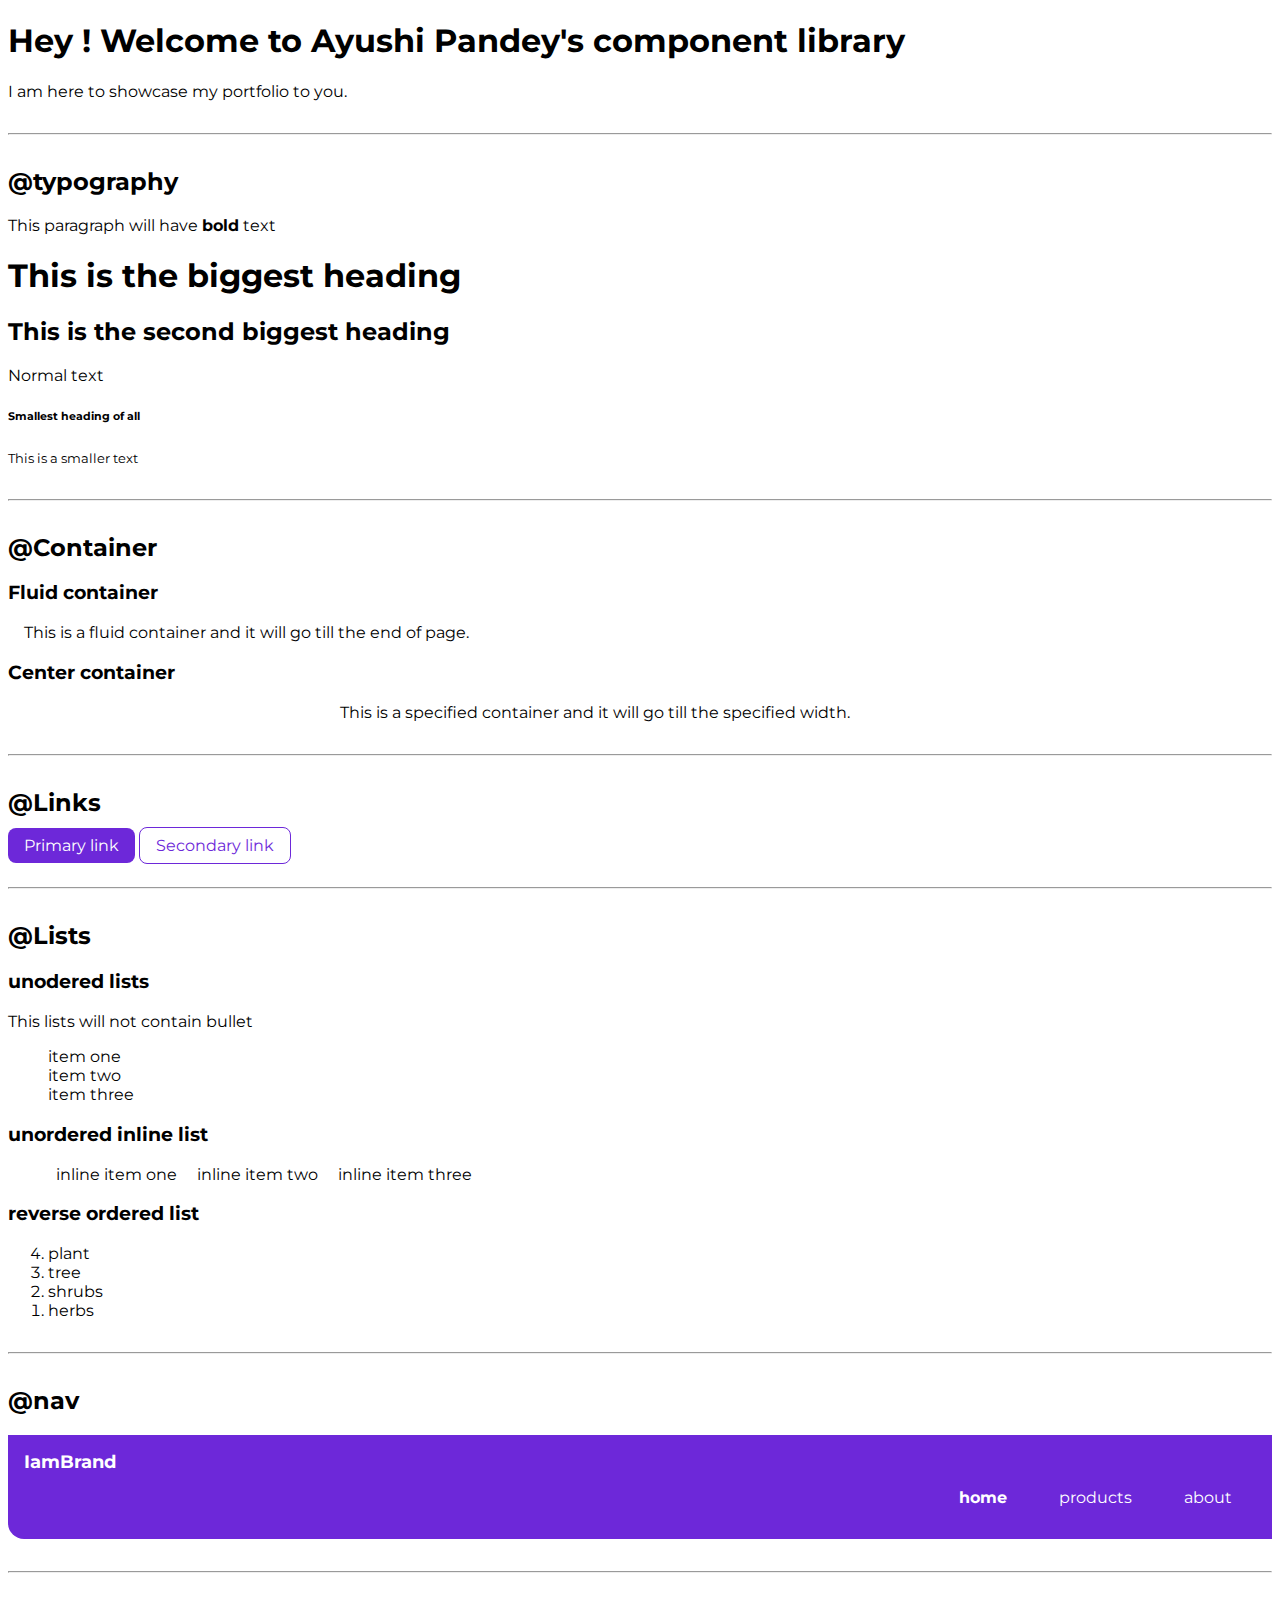
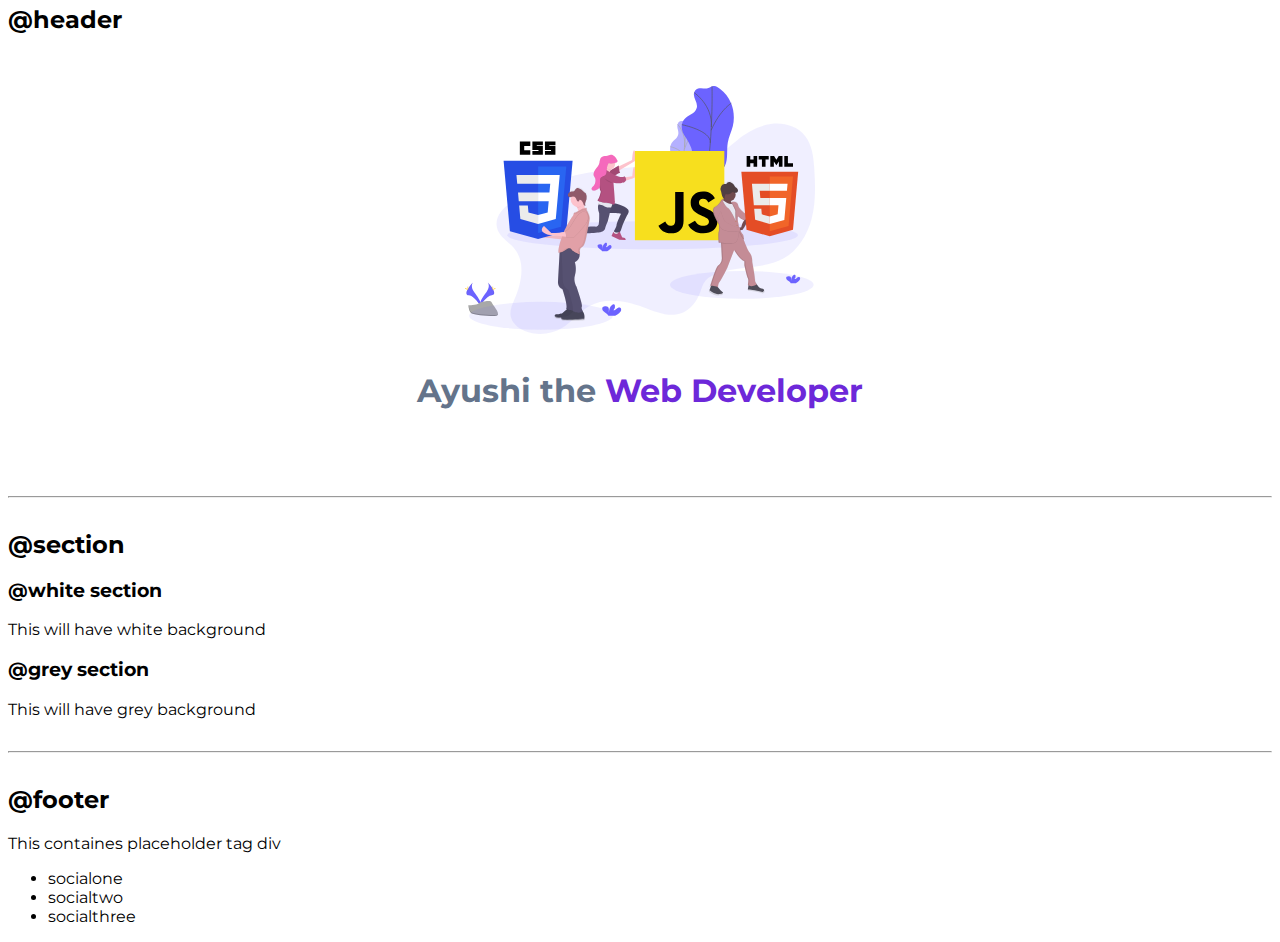
==== index.html @ 716824a7 "header modified" ====
<!DOCTYPE html>
<html lang="en">
  <head>
    <meta charset="UTF-8" />
    <meta http-equiv="X-UA-Compatible" content="IE=edge" />
    <meta name="viewport" content="width=device-width, initial-scale=1.0" />
    <title>Component Library</title>

    <!--This is third way to do CSS- external link-->

    <link rel="stylesheet" href="styles.css" />

  </head>
  <body>

    <!-- CSS way 1
    <style>
        body {
            color: red;
        }
    </style> -->



    <!-- <h1 id = "lib-header">Hey ! Welcome to Ayushi Pandey's component library</h1>  -->
    <h1>Hey ! Welcome to Ayushi Pandey's component library</h1> 
    <!-- <p class = "para">I am here to showcase my portfolio to you.</p> -->
    <p>I am here to showcase my portfolio to you.</p>

    

    <hr>

    <!-- second way of CSS
    <h1 style = "color: red" >This is the biggest heading</h1> -->


    
    <h2>@typography</h2>

    <p>This paragraph will have <strong>bold</strong> text</p>

    <h1>This is the biggest heading</h1>
    <h2>This is the second biggest heading</h2>
    <p>Normal text</p>
    <h6>Smallest heading of all</h6>
    <small>This is a smaller text</small>

    <hr>

    <h2>@Container</h2>

    <h3>Fluid container</h3>
    <!-- <div class = "para">This is a fluid container and it will go till the end of page. -->
    <div class = "container container-fluid">This is a fluid container and it will go till the end of page.
    </div>


    <h3>Center container</h3>
    <div class = "container container-center">This is a specified container and it will go till the specified width.</div>
    <!-- <div class = "para">This is a specified container and it will go till the specified width.</div> -->

    <hr>

    <h2>@Links</h2>

    <!-- <a href="https://google.com
    " target="_blank">Google</a> -->

    <a class = "link link-primary" href = "/">Primary link</a>
    <a class = "link link-secondary" href = "/" >Secondary link</a>

    <hr>

    <h2>@Lists</h2>

    <h3>unodered lists</h3>

    <p>This lists will not contain bullet</p>

    <ul class = "list-non-bullet">
        <li>item one</li>
        <li>item two</li>
        <li>item three</li>
    </ul>

    <h3>unordered inline list</h3>

    <ul class="list-non-bullet">
        <li class = "list-item-inline">inline item one</li>
        <li class = "list-item-inline">inline item two</li>
        <li class = "list-item-inline">inline item three</li>
    </ul>


    <h3>reverse ordered list</h3>

    <ol reversed>
        <li>plant</li>
        <li>tree</li>
        <li>shrubs</li>
        <li>herbs</li>
    </ol>

    <hr>

    <h2>@nav</h2>

    <!-- <nav>
        <div>IamBrand</div>
        <ul>
            <li>
                <a href="/">home</a>              
            </li>

            <li>
                <a href="/">products</a>
            </li>

            <li>
                <a href="/">about</a>
            </li>
        </ul>
    </nav> -->

    <nav class="navigation container">
        <div class = "nav-brand">IamBrand</div>
        <ul class = "list-non-bullet nav-pills">
            <li class = list-item-inline>
                <a class = "link link-active" href="/">home</a>              
            </li>

            <li class = list-item-inline>
                <a class = "link" href="/">products</a>
            </li>

            <li class = list-item-inline>
                <a class = "link" href="/">about</a>
            </li>
        </ul>
    </nav>

    <hr>

    <h2>@header</h2>

    <!-- <header>
        <img src="Images/JS.svg" alt="JavaScript Image">
        <h1>heading inside hero</h1>

        <img src = "https://masterblogging.com/wp-content/uploads/2019/11/Pinch-of-Yum-Blog.png" alt = "Food image" >
    </header> -->

    <header class = "hero">
        <img class= "hero-img" src="Images/JS.svg" alt="JavaScript Image">
        <h1 class ="hero-header">Ayushi the <span style = color:var(--primary-color)>Web Developer</span> </h1>

        <!-- <img src = "https://masterblogging.com/wp-content/uploads/2019/11/Pinch-of-Yum-Blog.png" alt = "Food image" > -->
    </header>

    <hr>

    <h2>@section</h2>

    
    <section>
        <h3>@white section</h3>
        <p>This will have white background</p>    
    </section>

    <section>
        <h3>@grey section</h3>
        <p>This will have grey background</p>    
    </section>

    <hr>

    <h2>@footer</h2>

    <footer>
        <div>This containes placeholder tag div</div>
        <ul>
            <li>socialone</li>
            <li>socialtwo</li>
            <li>socialthree</li>
        </ul>
    </footer>




























    <!-- <div style = "height: 60vh;"></div> -->

  </body>
</html>
---- styles.css ----
/* body{
    color: red;
}

h1{
    color: blue;
}

h2{
    color: green;
} */

/* #lib-header{
    color: darkgoldenrod;
}

.para {
    color: brown;
} */

@import url('https://fonts.googleapis.com/css2?family=Montserrat:wght@400;700&display=swap');

:root {
    /* --primary-color: #8B5CF6;  */
    --primary-color:#6D28D9; 
    --grey-color: #64748B;  
}

hr {
    margin: 2rem 0rem
}


body{
    font-family: 'Montserrat', sans-serif;
}

/** Container level CCS **/

.container {
    padding-left: 1rem;
    padding-right: 1rem;
    
}

.container-center {
    max-width: 600px;
    margin: auto;
}


/** Links **/

.link {
    text-decoration: none;
    padding: 0.5rem 1rem ;
}
.link-primary {
    /* color: var(--primary-color); */
    background-color: var(--primary-color);
    border-radius: 0.5rem;
    color: white;
}

.link-secondary {
    /* background-color: var(--primary-color);
    border-radius: 0.5rem;
    color:white; */

    color: var(--primary-color);
    border-radius: 0.5rem;
    border: 1px solid var(--primary-color);
}

/* h1{
    color: var(--primary-color)
} */

/** Lists **/

.list-non-bullet {
    list-style : none;
}

.list-item-inline {
    display: inline;
    padding: 0rem 0.5rem;
}

/** Navigation **/

.navigation {
    background-color: var(--primary-color);
    color: white;
    padding: 1rem; 
    border-bottom-left-radius: 1rem;
}

.navigation .nav-brand {
    font-weight: bold;
    font-size: 1.1rem;
}

.navigation .nav-pills{
    text-align: right;
}

.navigation .link {
    color: white;
}

.navigation .link-active{
    font-weight: bold;
}

/**Header**/

.hero{
    padding: 2rem;
}

.hero .hero-img {
    max-width: 350px;
    display:block;
    margin:auto;
}

.hero .hero-header{
    text-align: center;
    padding-top: 1rem;
    color: var(--grey-color);
}
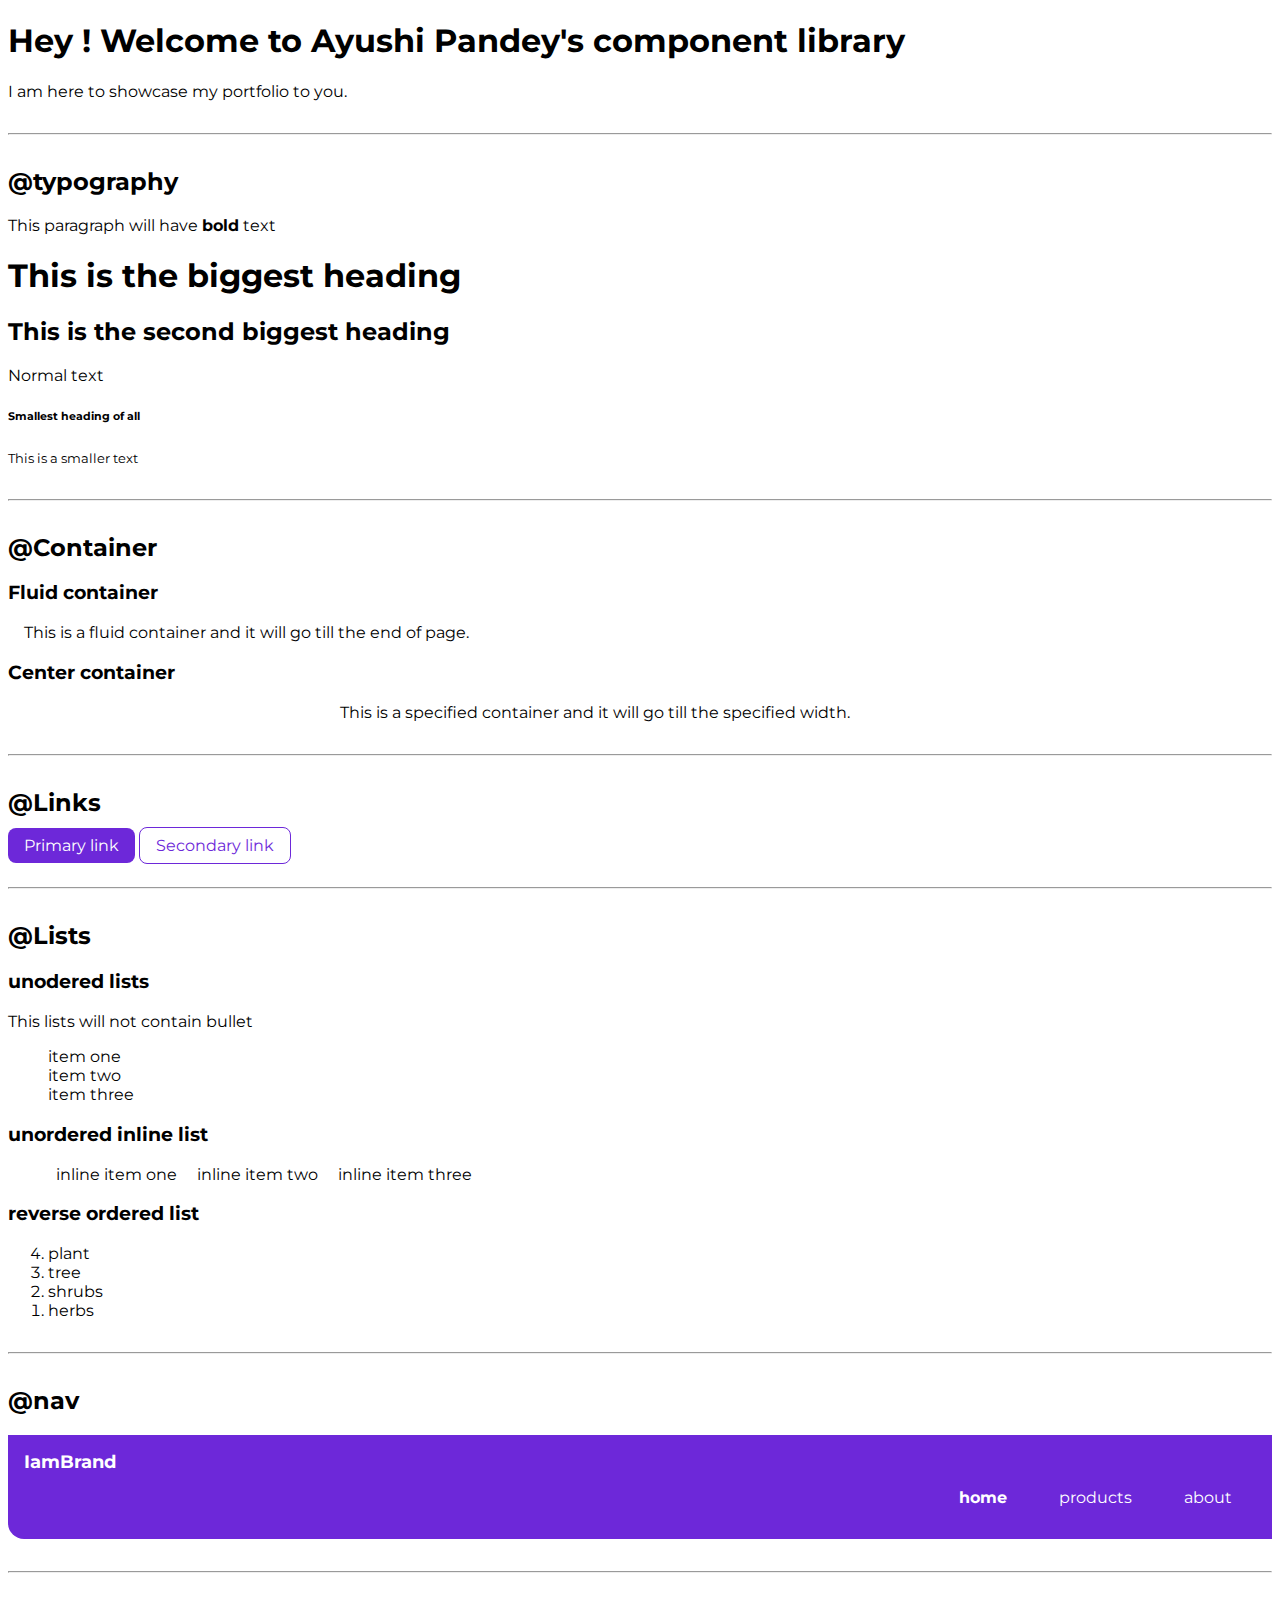
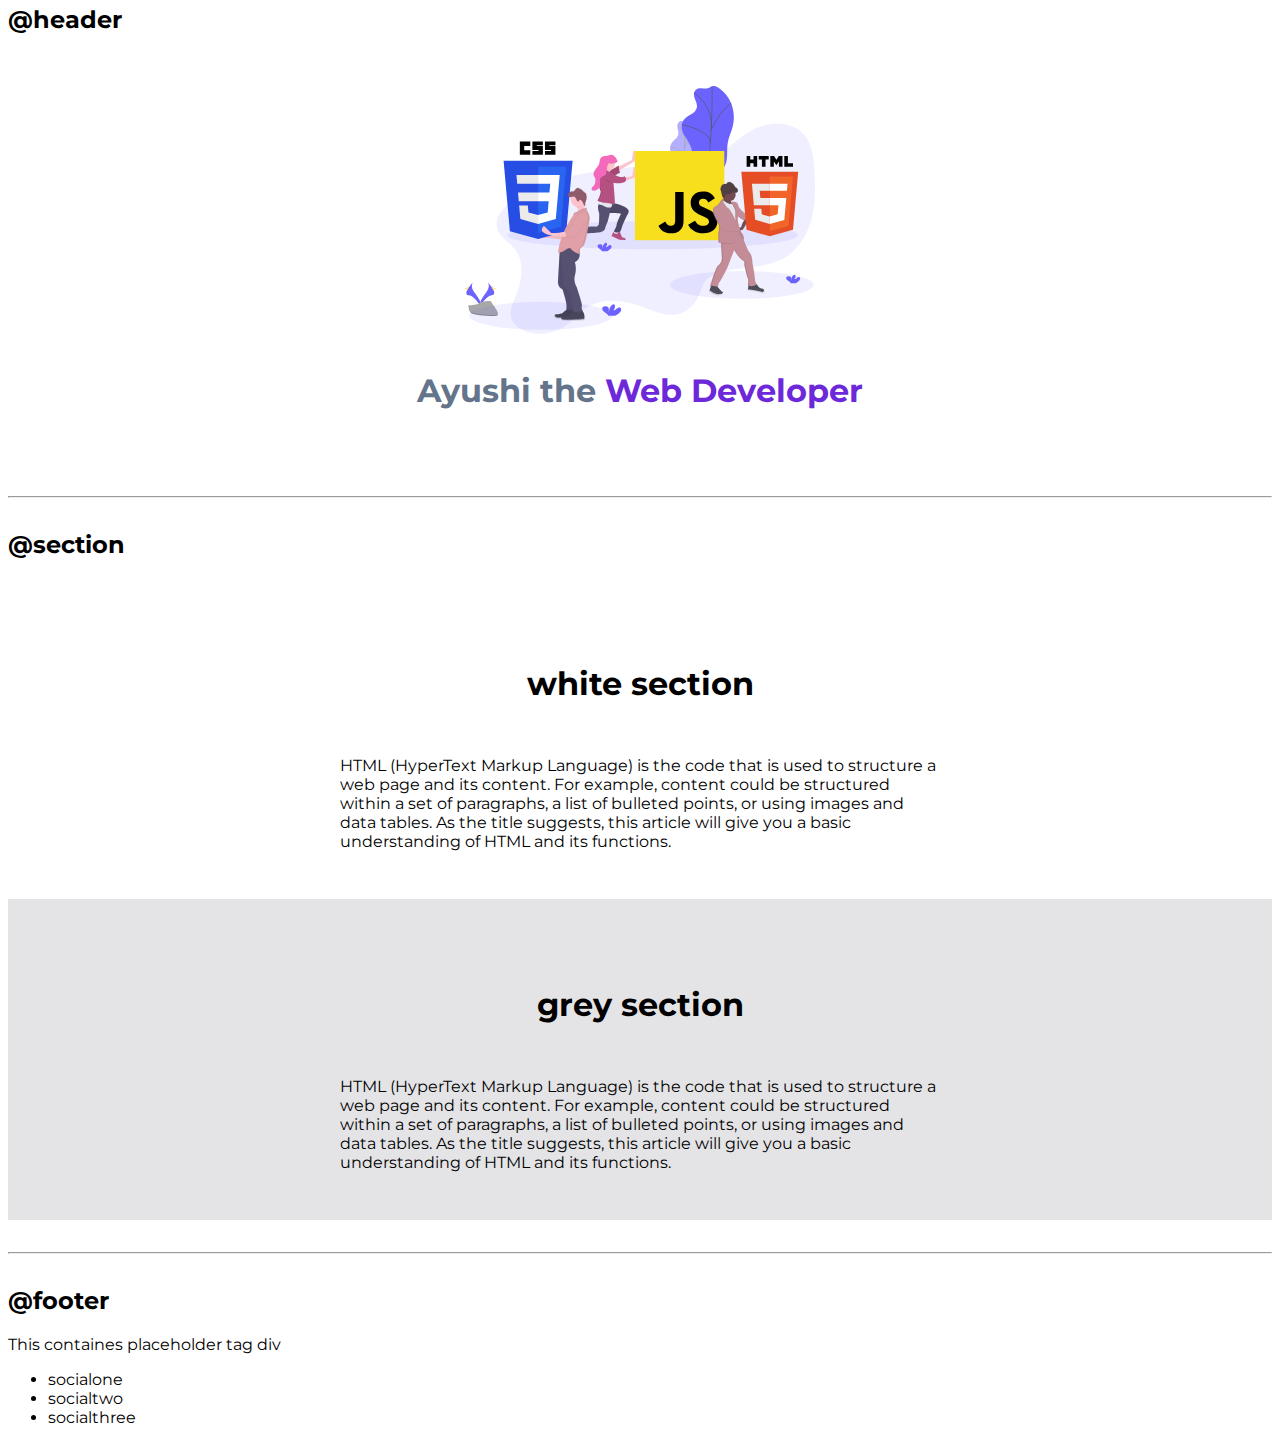
==== commit 057b5f7a: "section done" ====
--- a/index.html
+++ b/index.html
@@ -163,7 +163,7 @@
     <h2>@section</h2>
 
     
-    <section>
+    <!-- <section>
         <h3>@white section</h3>
         <p>This will have white background</p>    
     </section>
@@ -171,6 +171,21 @@
     <section>
         <h3>@grey section</h3>
         <p>This will have grey background</p>    
+    </section> -->
+
+    <section class = "section">
+        <div class = "container container-center">
+        <h1>white section</h1>
+        <p>HTML (HyperText Markup Language) is the code that is used to structure a web page and its content. For example, content could be structured within a set of paragraphs, a list of bulleted points, or using images and data tables. As the title suggests, this article will give you a basic understanding of HTML and its functions.</p> 
+        </div>   
+    </section>
+
+    <section class="section ow">
+        <div class = "container container-center">
+            <h1>grey section</h1>
+            <p>HTML (HyperText Markup Language) is the code that is used to structure a web page and its content. For example, content could be structured within a set of paragraphs, a list of bulleted points, or using images and data tables. As the title suggests, this article will give you a basic understanding of HTML and its functions.</p>
+        </div>
+            
     </section>
 
     <hr>
--- a/styles.css
+++ b/styles.css
@@ -23,7 +23,8 @@
 :root {
     /* --primary-color: #8B5CF6;  */
     --primary-color:#6D28D9; 
-    --grey-color: #64748B;  
+    --grey-color: #64748B; 
+    --offwhite-section: #E4E4E7; 
 }
 
 hr {
@@ -130,3 +131,21 @@
     padding-top: 1rem;
     color: var(--grey-color);
 }
+
+/** Section **/
+
+.section{
+    padding: 2rem;
+}
+
+
+.section h1 {
+    text-align: center;
+    padding: 2rem;
+}
+
+.ow {
+    background-color: var(--offwhite-section);
+}
+
+
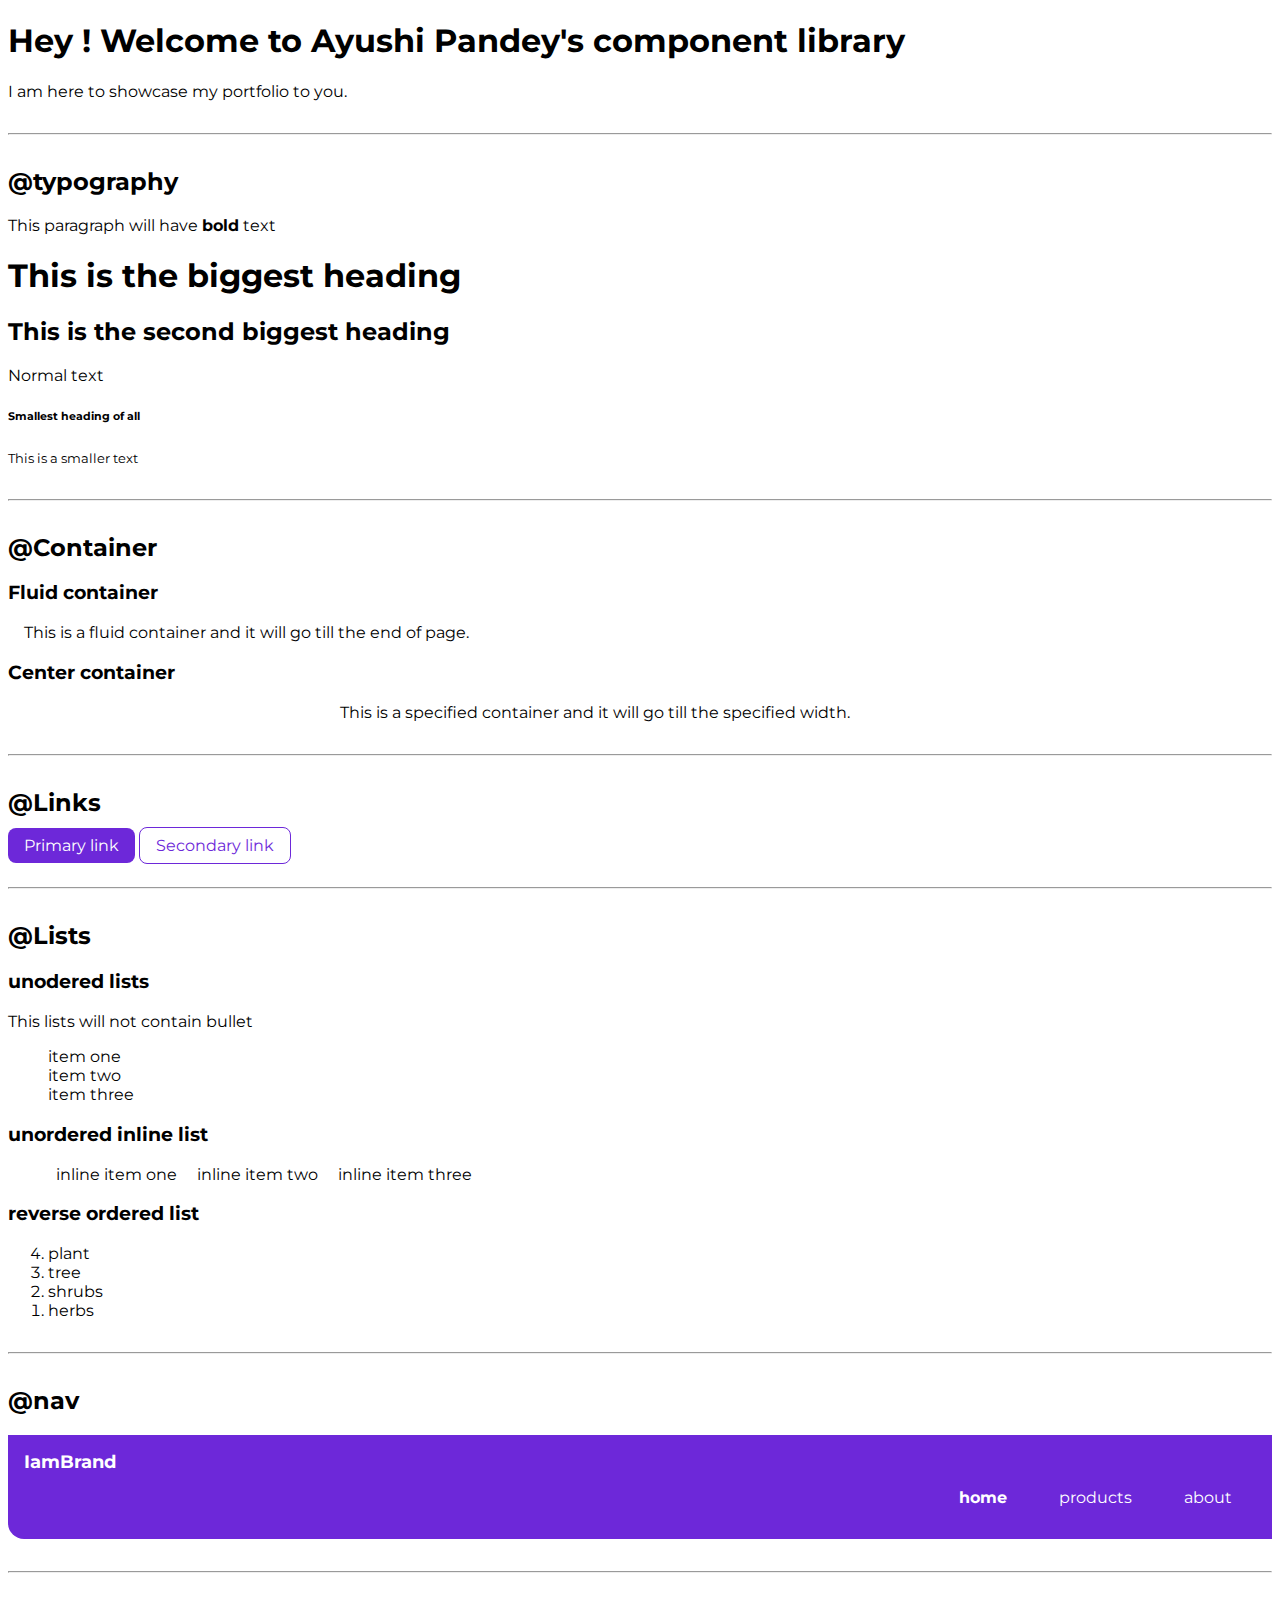
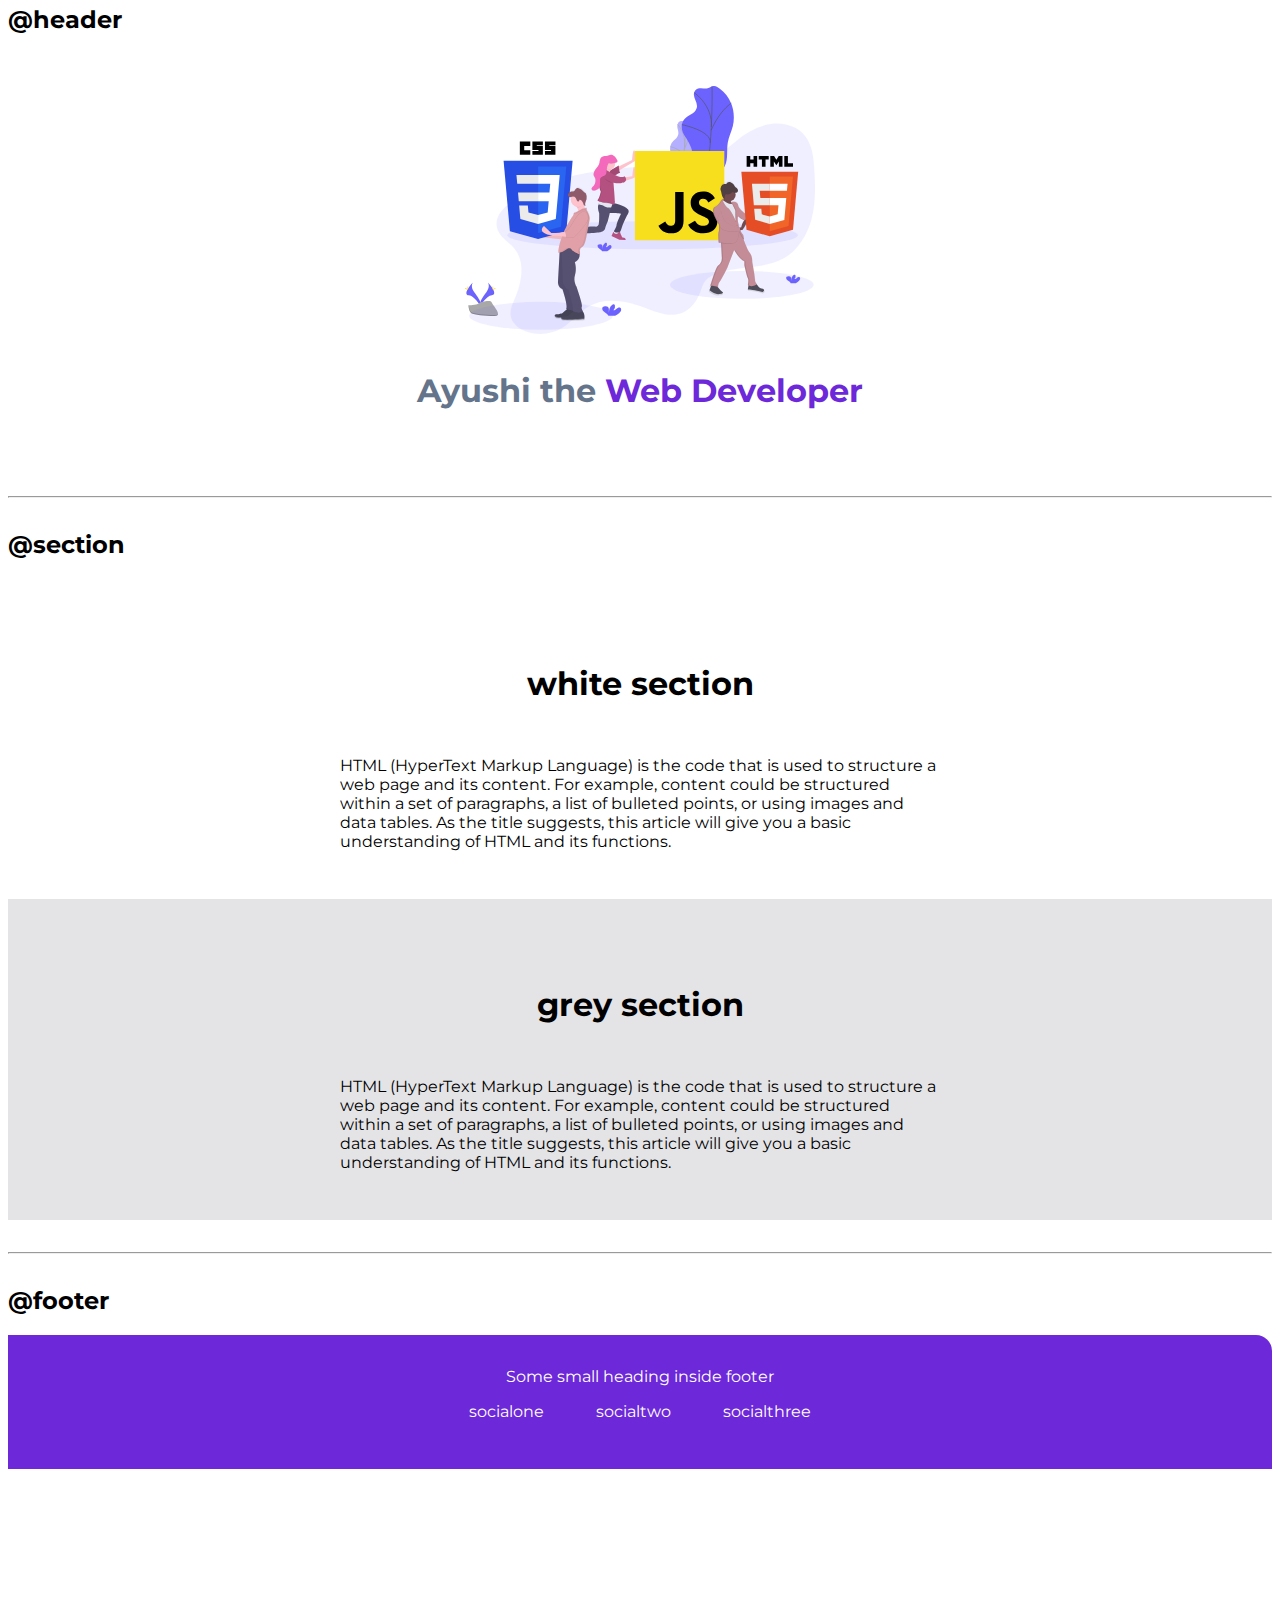
==== commit 180e44f0: "footer updated" ====
--- a/index.html
+++ b/index.html
@@ -192,13 +192,22 @@
 
     <h2>@footer</h2>
 
-    <footer>
+    <!-- <footer>
         <div>This containes placeholder tag div</div>
         <ul>
             <li>socialone</li>
             <li>socialtwo</li>
             <li>socialthree</li>
         </ul>
+    </footer> -->
+
+    <footer class ="footer">
+        <div class = " footer-header">Some small heading inside footer</div>
+        <ul class = "social-links list-non-bullet">
+            <li class = "list-item-inline"><a class ="link" href ="/">socialone</a></li>
+            <li class = "list-item-inline"><a class ="link" href ="/">socialtwo</a></li>
+            <li class = "list-item-inline"><a class ="link" href ="/">socialthree</a></li>
+        </ul>
     </footer>
 
 
@@ -228,7 +237,7 @@
 
 
 
-    <!-- <div style = "height: 60vh;"></div> -->
+    <div style = "height: 60vh;"></div>
 
   </body>
 </html>
--- a/styles.css
+++ b/styles.css
@@ -148,4 +148,24 @@
     background-color: var(--offwhite-section);
 }
 
+/** Footers **/
 
+.footer {
+    background-color: var(--primary-color);
+    padding: 2rem 1rem;
+    text-align: center;
+    color: white;
+    border-top-right-radius: 1rem;
+}
+
+/* .footer .footer-header {
+    color: white;
+} */
+
+.footer .link {
+    color: white;    
+}
+
+.footer ul {
+    padding-inline-start: 0px;
+}
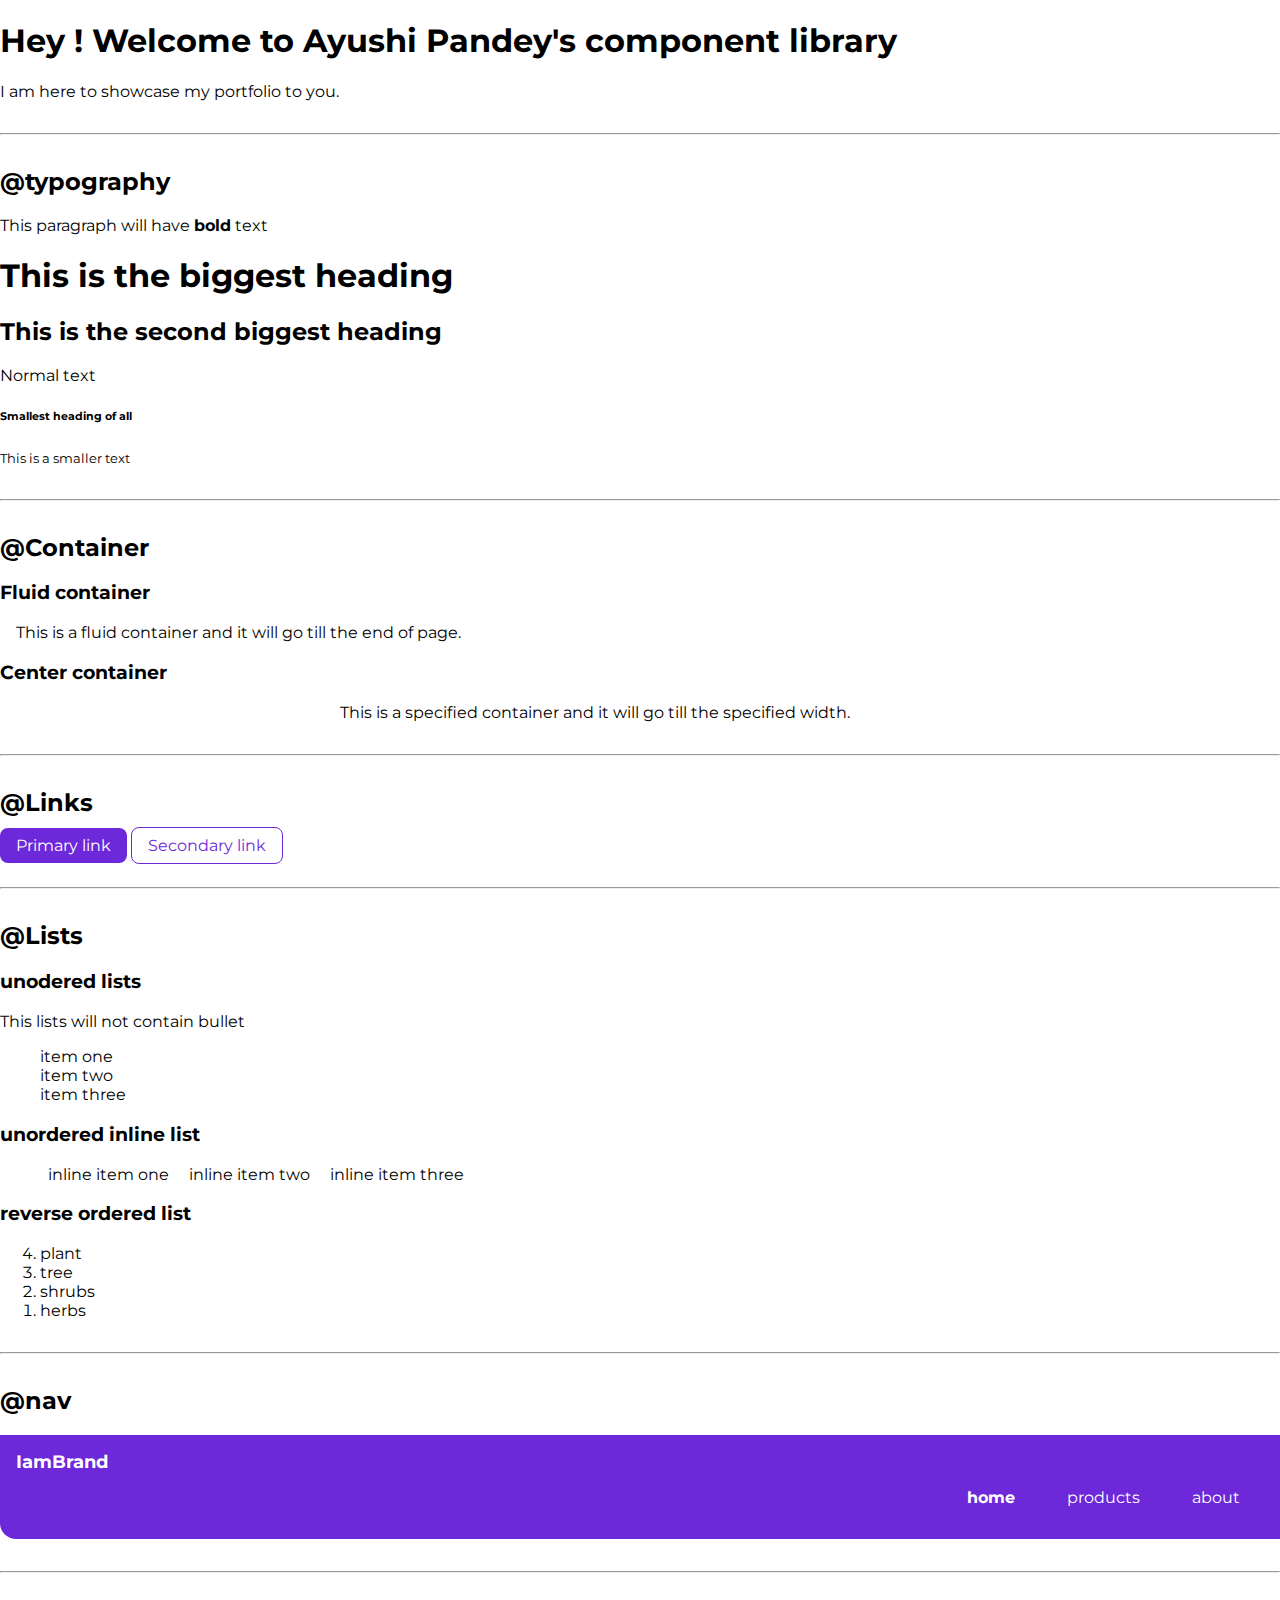
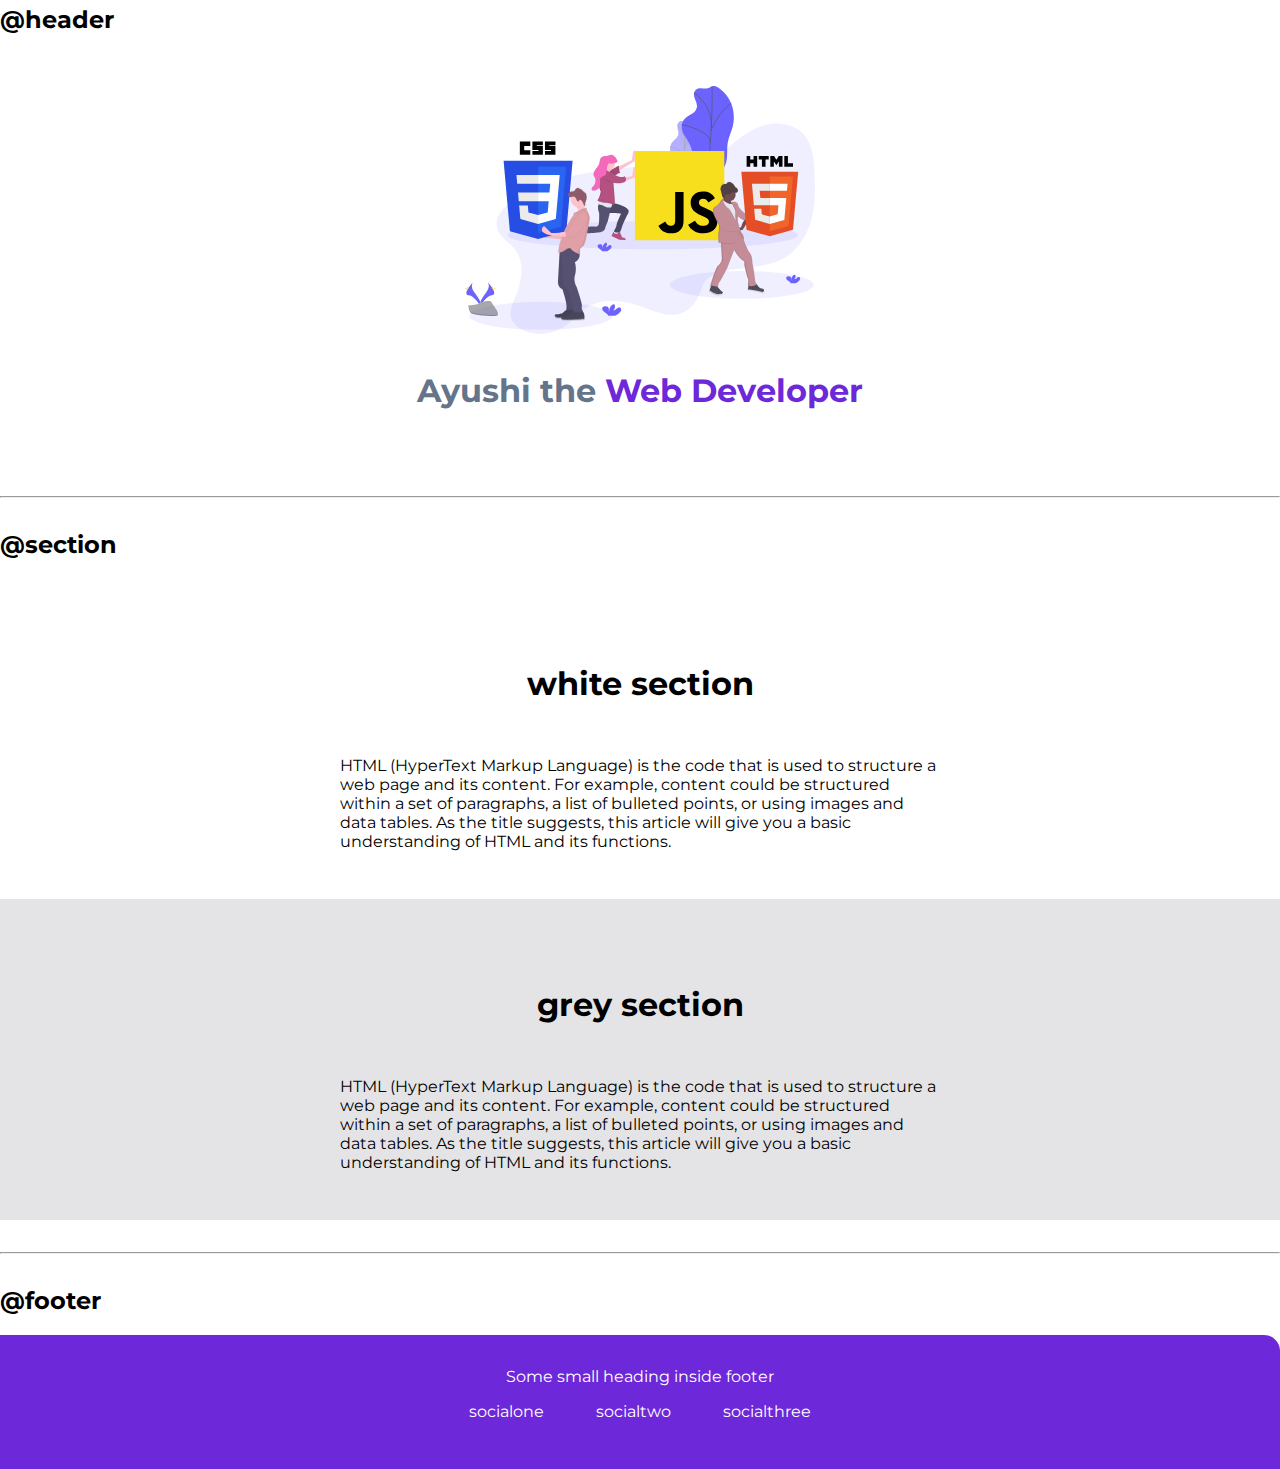
==== commit 95cb28de: "small margin change" ====
--- a/index.html
+++ b/index.html
@@ -237,7 +237,7 @@
 
 
 
-    <div style = "height: 60vh;"></div>
+    <!-- <div style = "height: 60vh;"></div> -->
 
   </body>
 </html>
--- a/styles.css
+++ b/styles.css
@@ -34,6 +34,7 @@
 
 body{
     font-family: 'Montserrat', sans-serif;
+    margin: 0px;
 }
 
 /** Container level CCS **/
@@ -169,3 +170,5 @@
 .footer ul {
     padding-inline-start: 0px;
 }
+
+
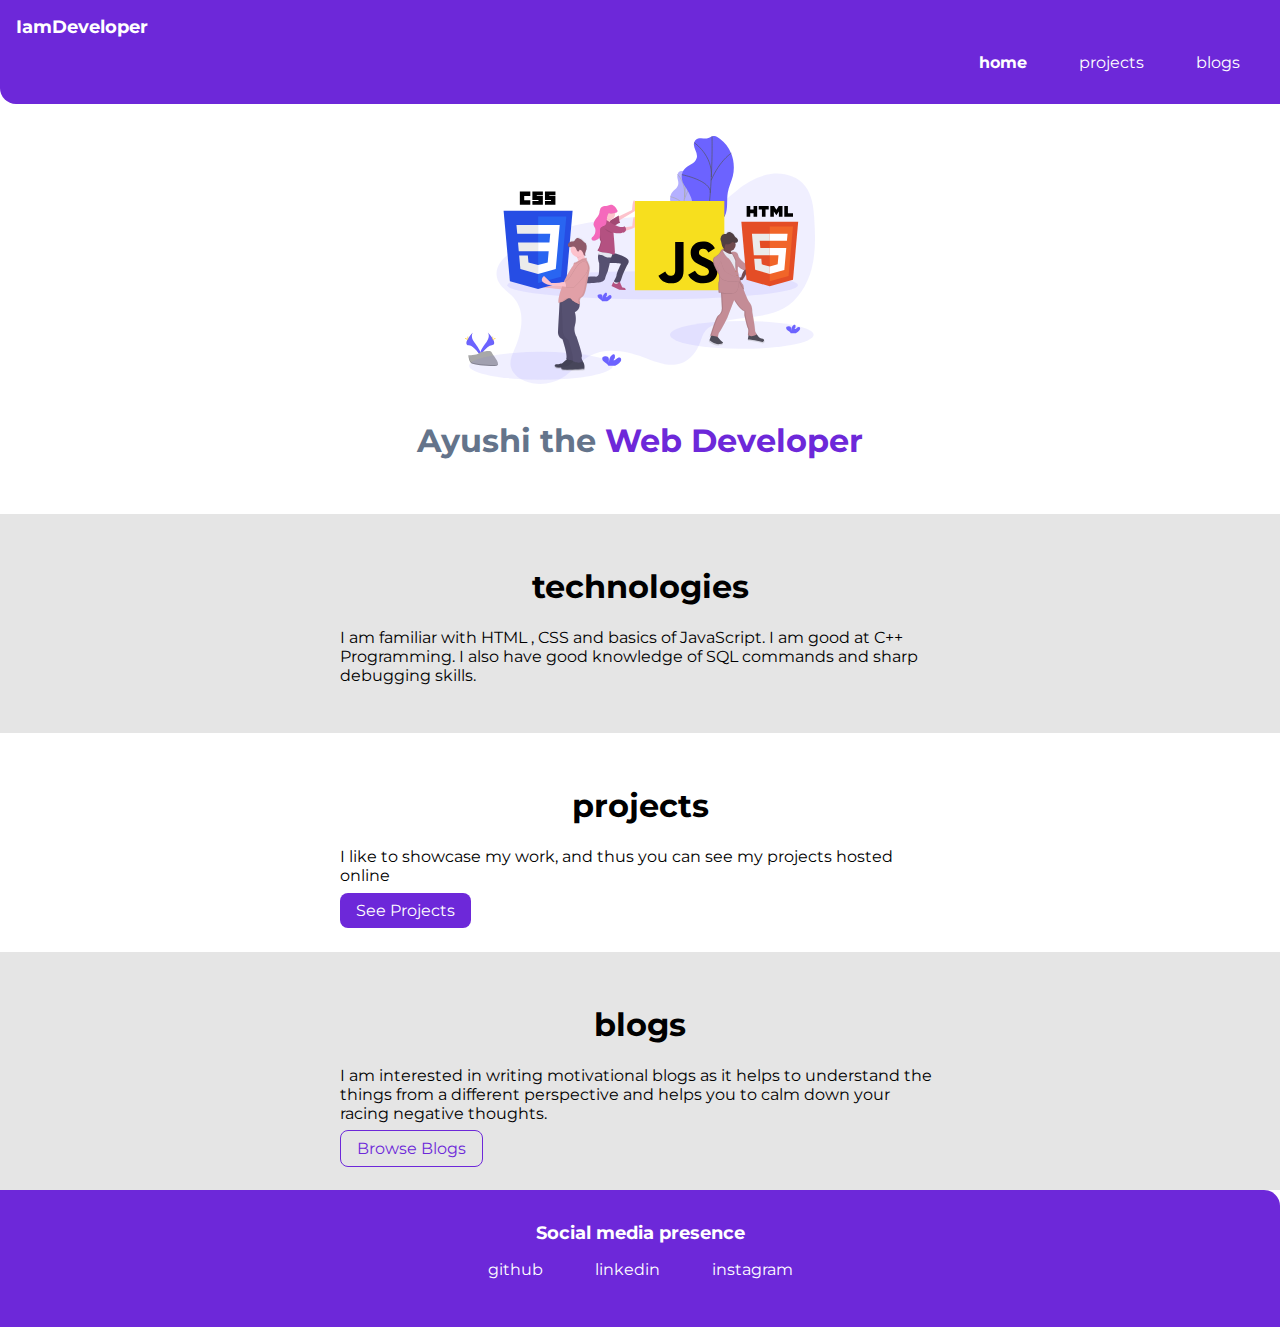
==== commit 17f40b1a: "website making in progress" ====
--- a/index.html
+++ b/index.html
@@ -1,212 +1,67 @@
 <!DOCTYPE html>
 <html lang="en">
-  <head>
-    <meta charset="UTF-8" />
-    <meta http-equiv="X-UA-Compatible" content="IE=edge" />
-    <meta name="viewport" content="width=device-width, initial-scale=1.0" />
-    <title>Component Library</title>
+<head>
+    <meta charset="UTF-8">
+    <meta http-equiv="X-UA-Compatible" content="IE=edge">
+    <meta name="viewport" content="width=device-width, initial-scale=1.0">
+    <title>Home | Ayushi Pandey</title>
+    <link rel="stylesheet" href="styles.css" />
+</head>
+<body>
 
-    <!--This is third way to do CSS- external link-->
-
-    <link rel="stylesheet" href="styles.css" />
-
-  </head>
-  <body>
-
-    <!-- CSS way 1
-    <style>
-        body {
-            color: red;
-        }
-    </style> -->
-
-
-
-    <!-- <h1 id = "lib-header">Hey ! Welcome to Ayushi Pandey's component library</h1>  -->
-    <h1>Hey ! Welcome to Ayushi Pandey's component library</h1> 
-    <!-- <p class = "para">I am here to showcase my portfolio to you.</p> -->
-    <p>I am here to showcase my portfolio to you.</p>
-
-    
-
-    <hr>
-
-    <!-- second way of CSS
-    <h1 style = "color: red" >This is the biggest heading</h1> -->
-
-
-    
-    <h2>@typography</h2>
-
-    <p>This paragraph will have <strong>bold</strong> text</p>
-
-    <h1>This is the biggest heading</h1>
-    <h2>This is the second biggest heading</h2>
-    <p>Normal text</p>
-    <h6>Smallest heading of all</h6>
-    <small>This is a smaller text</small>
-
-    <hr>
-
-    <h2>@Container</h2>
-
-    <h3>Fluid container</h3>
-    <!-- <div class = "para">This is a fluid container and it will go till the end of page. -->
-    <div class = "container container-fluid">This is a fluid container and it will go till the end of page.
-    </div>
-
-
-    <h3>Center container</h3>
-    <div class = "container container-center">This is a specified container and it will go till the specified width.</div>
-    <!-- <div class = "para">This is a specified container and it will go till the specified width.</div> -->
-
-    <hr>
-
-    <h2>@Links</h2>
-
-    <!-- <a href="https://google.com
-    " target="_blank">Google</a> -->
-
-    <a class = "link link-primary" href = "/">Primary link</a>
-    <a class = "link link-secondary" href = "/" >Secondary link</a>
-
-    <hr>
-
-    <h2>@Lists</h2>
-
-    <h3>unodered lists</h3>
-
-    <p>This lists will not contain bullet</p>
-
-    <ul class = "list-non-bullet">
-        <li>item one</li>
-        <li>item two</li>
-        <li>item three</li>
-    </ul>
-
-    <h3>unordered inline list</h3>
-
-    <ul class="list-non-bullet">
-        <li class = "list-item-inline">inline item one</li>
-        <li class = "list-item-inline">inline item two</li>
-        <li class = "list-item-inline">inline item three</li>
-    </ul>
-
-
-    <h3>reverse ordered list</h3>
-
-    <ol reversed>
-        <li>plant</li>
-        <li>tree</li>
-        <li>shrubs</li>
-        <li>herbs</li>
-    </ol>
-
-    <hr>
-
-    <h2>@nav</h2>
-
-    <!-- <nav>
-        <div>IamBrand</div>
-        <ul>
-            <li>
-                <a href="/">home</a>              
-            </li>
-
-            <li>
-                <a href="/">products</a>
-            </li>
-
-            <li>
-                <a href="/">about</a>
-            </li>
-        </ul>
-    </nav> -->
+    <!-- <h1>Ayushi Pandey</h1> -->
 
     <nav class="navigation container">
-        <div class = "nav-brand">IamBrand</div>
+        <div class = "nav-brand">IamDeveloper</div>
         <ul class = "list-non-bullet nav-pills">
             <li class = list-item-inline>
-                <a class = "link link-active" href="/">home</a>              
+                <a class = "link link-active" href="/" target = "_blank">home</a>              
             </li>
 
             <li class = list-item-inline>
-                <a class = "link" href="/">products</a>
+                <a class = "link" href="projects.html" target = "_blank">projects</a>
             </li>
 
             <li class = list-item-inline>
-                <a class = "link" href="/">about</a>
+                <a class = "link" href="blogs.html" target = "_blank">blogs</a>
             </li>
         </ul>
     </nav>
 
-    <hr>
-
-    <h2>@header</h2>
-
-    <!-- <header>
-        <img src="Images/JS.svg" alt="JavaScript Image">
-        <h1>heading inside hero</h1>
-
-        <img src = "https://masterblogging.com/wp-content/uploads/2019/11/Pinch-of-Yum-Blog.png" alt = "Food image" >
-    </header> -->
-
     <header class = "hero">
         <img class= "hero-img" src="Images/JS.svg" alt="JavaScript Image">
         <h1 class ="hero-header">Ayushi the <span style = color:var(--primary-color)>Web Developer</span> </h1>
-
-        <!-- <img src = "https://masterblogging.com/wp-content/uploads/2019/11/Pinch-of-Yum-Blog.png" alt = "Food image" > -->
     </header>
 
-    <hr>
-
-    <h2>@section</h2>
-
-    
-    <!-- <section>
-        <h3>@white section</h3>
-        <p>This will have white background</p>    
+    <section class="section ow">
+        <div class = "container container-center">
+            <h1>technologies</h1>
+            <p>I am familiar with HTML , CSS and basics of JavaScript. I am good at C++ Programming. I also have good knowledge of SQL commands and sharp debugging skills.  </p>
+        </div>    
     </section>
-
-    <section>
-        <h3>@grey section</h3>
-        <p>This will have grey background</p>    
-    </section> -->
 
     <section class = "section">
         <div class = "container container-center">
-        <h1>white section</h1>
-        <p>HTML (HyperText Markup Language) is the code that is used to structure a web page and its content. For example, content could be structured within a set of paragraphs, a list of bulleted points, or using images and data tables. As the title suggests, this article will give you a basic understanding of HTML and its functions.</p> 
+        <h1>projects</h1>
+        <p>I like to showcase my work, and thus you can see my projects hosted online </p> 
+        <a class = "link link-primary" href = "/">See Projects</a>
         </div>   
     </section>
 
     <section class="section ow">
         <div class = "container container-center">
-            <h1>grey section</h1>
-            <p>HTML (HyperText Markup Language) is the code that is used to structure a web page and its content. For example, content could be structured within a set of paragraphs, a list of bulleted points, or using images and data tables. As the title suggests, this article will give you a basic understanding of HTML and its functions.</p>
-        </div>
-            
+        <h1>blogs</h1>
+        <p>I am interested in writing motivational blogs as it helps to understand the things from a different perspective and helps you to calm down your racing negative thoughts. </p> 
+        <a class = "link link-secondary" href = "/">Browse Blogs</a>
+        </div>   
     </section>
 
-    <hr>
-
-    <h2>@footer</h2>
-
-    <!-- <footer>
-        <div>This containes placeholder tag div</div>
-        <ul>
-            <li>socialone</li>
-            <li>socialtwo</li>
-            <li>socialthree</li>
-        </ul>
-    </footer> -->
-
     <footer class ="footer">
-        <div class = " footer-header">Some small heading inside footer</div>
+        <div class = " footer-header">Social media presence</div>
         <ul class = "social-links list-non-bullet">
-            <li class = "list-item-inline"><a class ="link" href ="/">socialone</a></li>
-            <li class = "list-item-inline"><a class ="link" href ="/">socialtwo</a></li>
-            <li class = "list-item-inline"><a class ="link" href ="/">socialthree</a></li>
+            <li class = "list-item-inline"><a class ="link" href ="https://github.com/ayushipandey01" target = "_blank">github</a></li>
+            <li class = "list-item-inline"><a class ="link" href ="https://www.linkedin.com/in/ayushi-pandey-1a4775149/" target = "_blank">linkedin</a></li>
+            <li class = "list-item-inline"><a class ="link" href ="https://www.instagram.com/ayushi_pandey1/ "target = "_blank">instagram</a></li>
         </ul>
     </footer>
 
@@ -225,19 +80,7 @@
 
 
 
-
-
-
-
-
-
-
-
-
-
-
-
-    <!-- <div style = "height: 60vh;"></div> -->
-
-  </body>
-</html>
+    <!-- <div style="height : 60vh;"></div> -->
+    
+</body>
+</html>--- a/styles.css
+++ b/styles.css
@@ -24,7 +24,7 @@
     /* --primary-color: #8B5CF6;  */
     --primary-color:#6D28D9; 
     --grey-color: #64748B; 
-    --offwhite-section: #E4E4E7; 
+    --offwhite-section: #E5E5E5; 
 }
 
 hr {
@@ -142,7 +142,7 @@
 
 .section h1 {
     text-align: center;
-    padding: 2rem;
+    /* padding: 2rem; */
 }
 
 .ow {
@@ -159,9 +159,10 @@
     border-top-right-radius: 1rem;
 }
 
-/* .footer .footer-header {
-    color: white;
-} */
+.footer .footer-header {
+    font-weight: bold;
+    font-size: large;
+}
 
 .footer .link {
     color: white;    
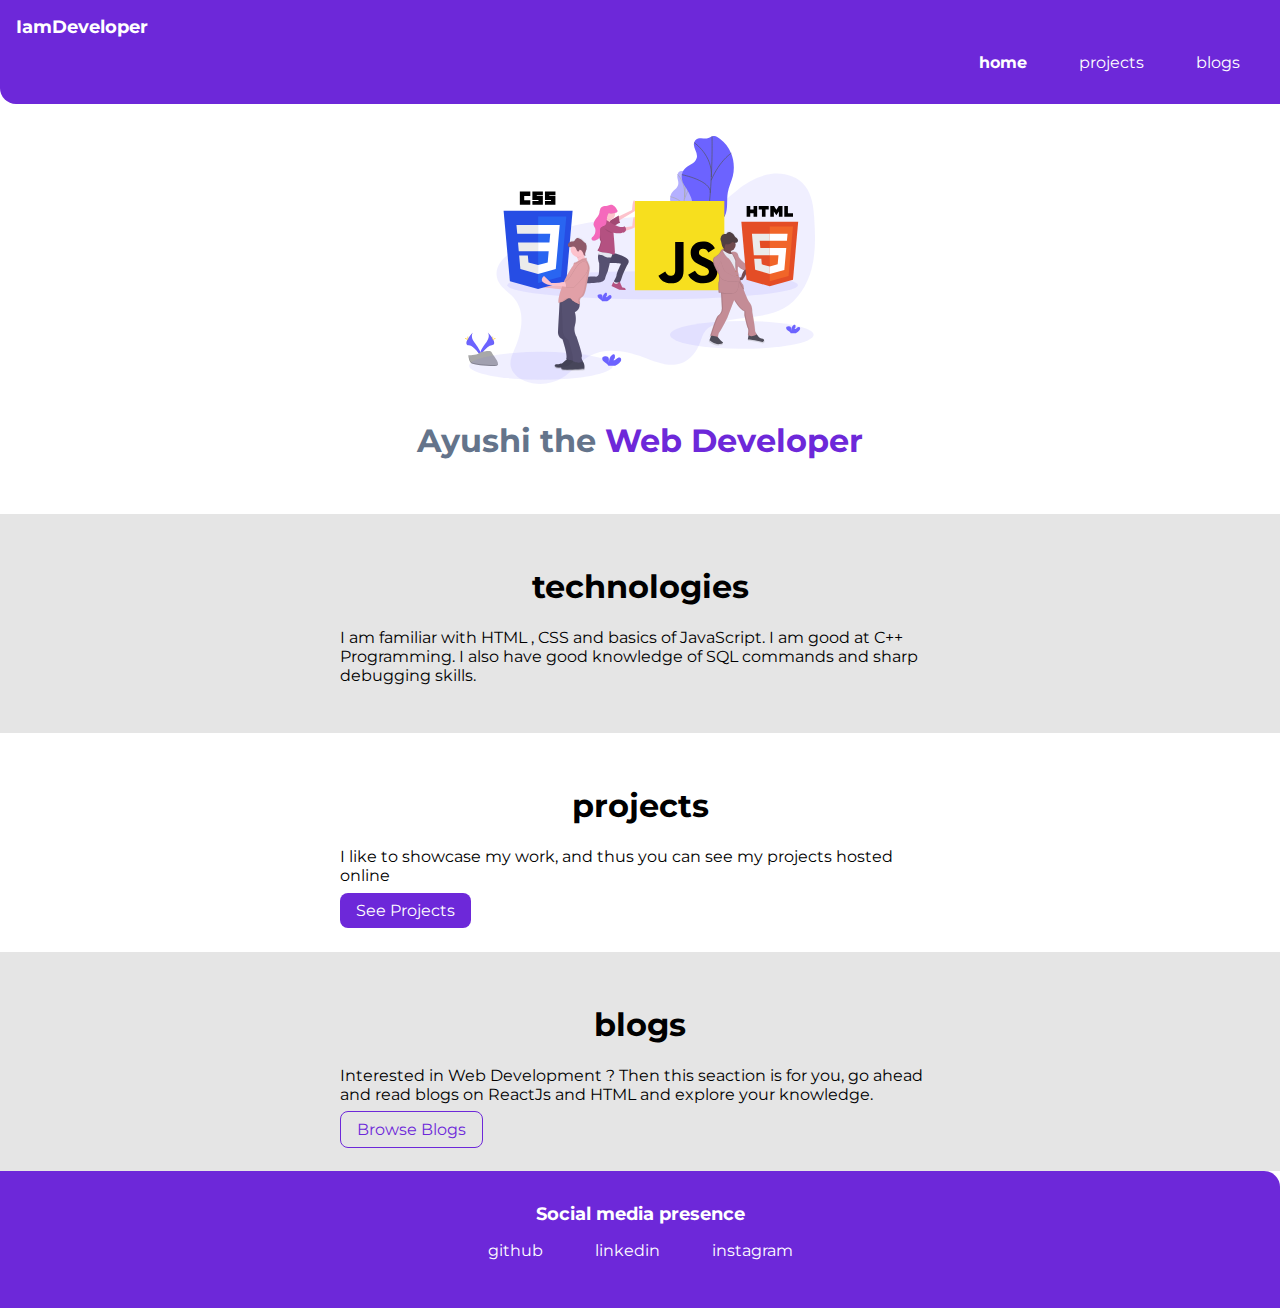
==== commit 3c51c90d: "blogs done" ====
--- a/index.html
+++ b/index.html
@@ -44,15 +44,15 @@
         <div class = "container container-center">
         <h1>projects</h1>
         <p>I like to showcase my work, and thus you can see my projects hosted online </p> 
-        <a class = "link link-primary" href = "/">See Projects</a>
+        <a class = "link link-primary" href = "projects.html">See Projects</a>
         </div>   
     </section>
 
     <section class="section ow">
         <div class = "container container-center">
         <h1>blogs</h1>
-        <p>I am interested in writing motivational blogs as it helps to understand the things from a different perspective and helps you to calm down your racing negative thoughts. </p> 
-        <a class = "link link-secondary" href = "/">Browse Blogs</a>
+        <p>Interested in Web Development ? Then this seaction is for you, go ahead and read blogs on ReactJs and HTML and explore your knowledge. </p> 
+        <a class = "link link-secondary" href = "blogs.html">Browse Blogs</a>
         </div>   
     </section>
 
--- a/styles.css
+++ b/styles.css
@@ -119,6 +119,7 @@
 
 .hero{
     padding: 2rem;
+    padding-top: 2rem;
 }
 
 .hero .hero-img {
@@ -128,6 +129,12 @@
 }
 
 .hero .hero-header{
+    text-align: center;
+    padding-top: 1rem;
+    color: var(--grey-color);
+}
+
+.hero-header{
     text-align: center;
     padding-top: 1rem;
     color: var(--grey-color);
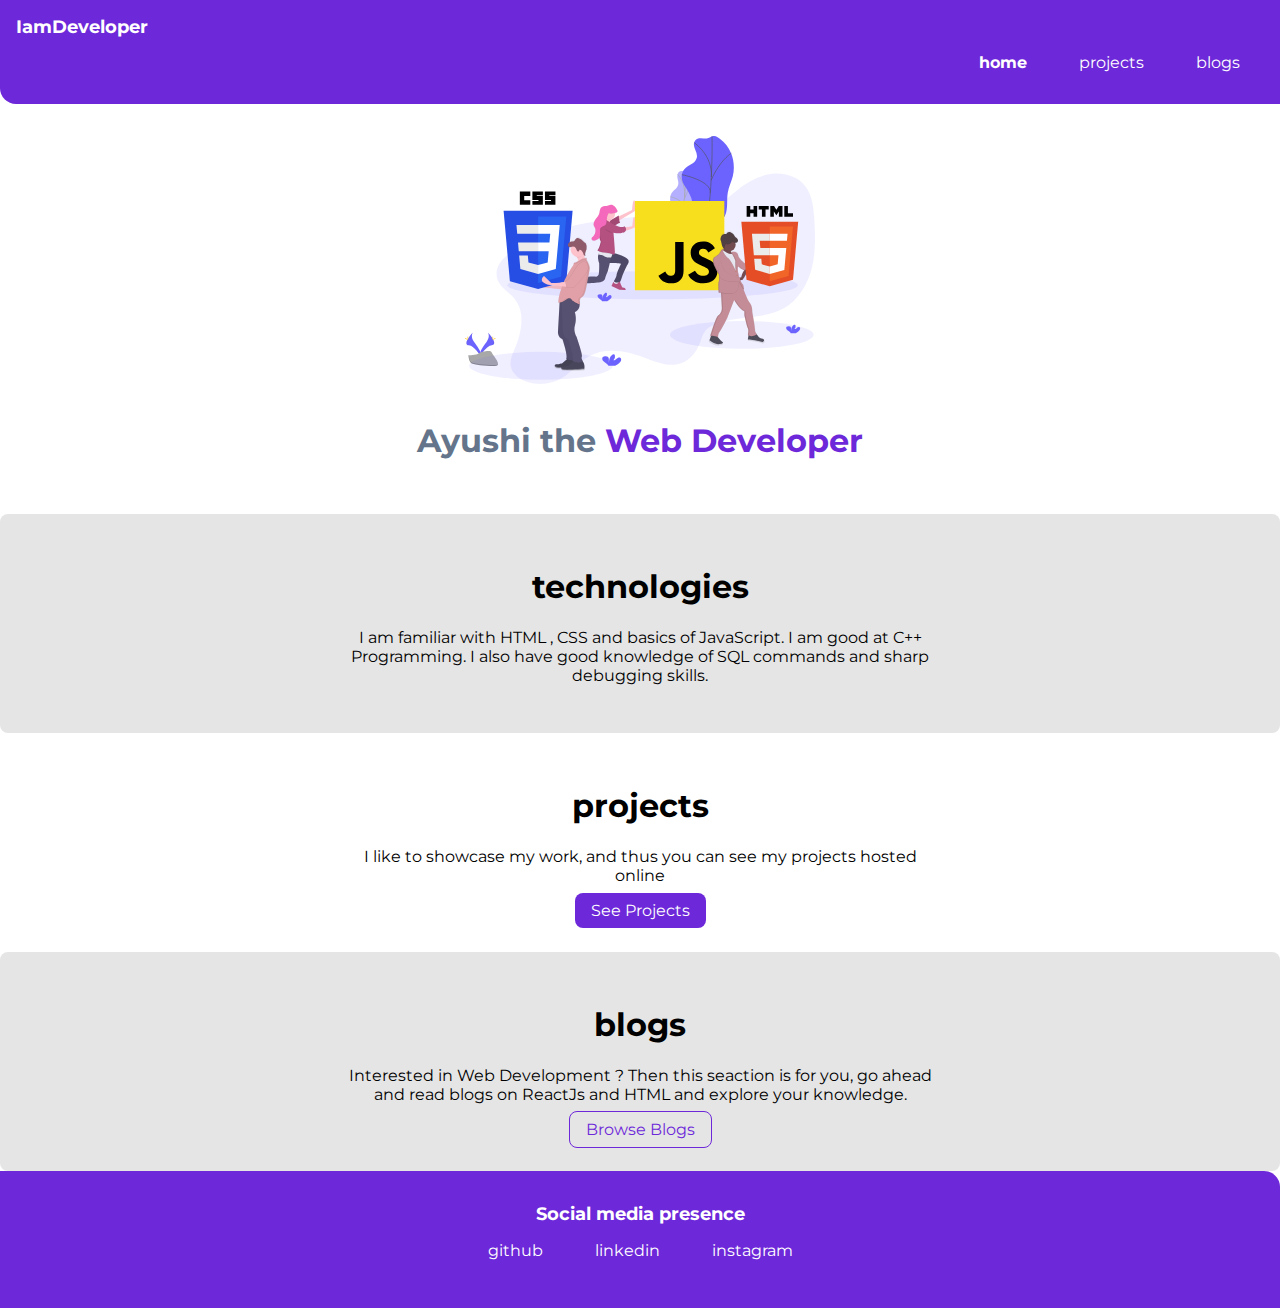
==== commit 6039aeed: "favicon icon added" ====
--- a/index.html
+++ b/index.html
@@ -6,6 +6,7 @@
     <meta name="viewport" content="width=device-width, initial-scale=1.0">
     <title>Home | Ayushi Pandey</title>
     <link rel="stylesheet" href="styles.css" />
+    <link rel="icon" href="/Images/idea.png" >
 </head>
 <body>
 
--- a/styles.css
+++ b/styles.css
@@ -144,6 +144,8 @@
 
 .section{
     padding: 2rem;
+    text-align: center;
+    border-radius: 0.5rem;
 }
 
 
@@ -154,6 +156,9 @@
 
 .ow {
     background-color: var(--offwhite-section);
+    /* width: 70%; */
+    text-align: center;
+    border-radius: 0.5rem;
 }
 
 /** Footers **/
